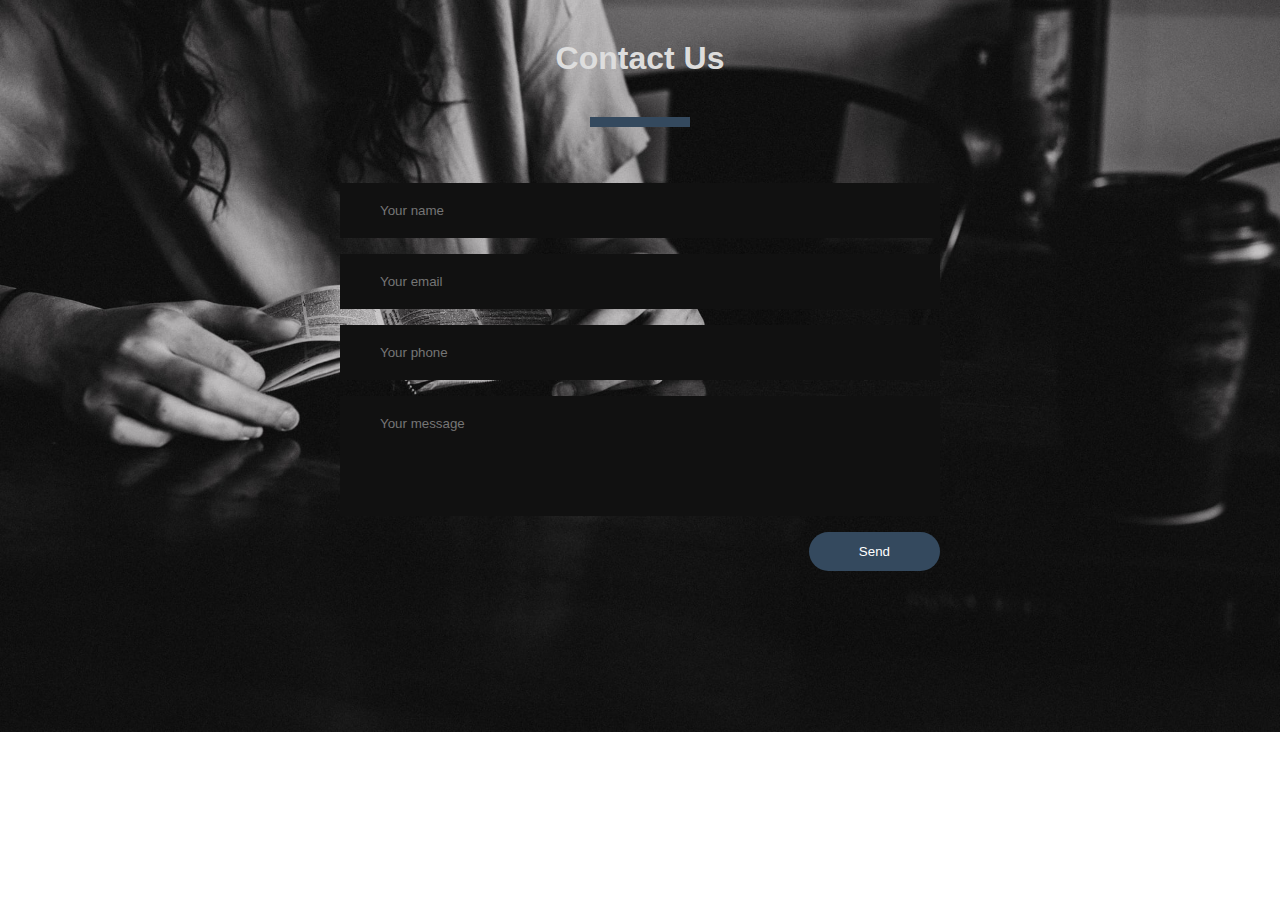
==== contact.html @ e1b55838 "Add files via upload" ====
<!DOCTYPE html>
<html lang="en" dir="ltr">
  <head>
    <title>Contact Us</title>
    <link rel="stylesheet" href="contact.css">
  </head>
  <body>

<div class="contact-section">

  <h1>Contact Us</h1>
  <div class="border"></div>
  <form class="contact-form" action="index.html" method="post">
    <input type="text" class="contact-form-text" placeholder="Your name">
    <input type="email" class="contact-form-text" placeholder="Your email">
    <input type="text" class="contact-form-text" placeholder="Your phone">
    <textarea class="contact-form-text" placeholder="Your message"></textarea>
    <input type="submit" class="contact-form-btn" value="Send">
  </form>
</div>


  </body>
</html>
---- contact.css ----
*{
  margin: 0;
  padding: 0;
  font-family: "montserrat",sans-serif;
}
body{
  background: url(img/j.jpg) no-repeat center;
  background-size: cover;
  background-position: center;
}
.contact-section{

  padding: 40px 0;
}
.contact-section h1{
  text-align: center;
  color: #ddd;
}
.border{
  width: 100px;
  height: 10px;
  background: #34495e;
  margin: 40px auto;
}

.contact-form{
  max-width: 600px;
  margin: auto;
  padding: 0 10px;
  overflow: hidden;
}

.contact-form-text{
  display: block;
  width: 100%;
  box-sizing: border-box;
  margin: 16px 0;
  border: 0;
  background: #111;
  padding: 20px 40px;
  outline: none;
  color: #ddd;
  transition: 0.5s;
}
.contact-form-text:focus{
  box-shadow: 0 0 10px 4px #34495e;
}
textarea.contact-form-text{
  resize: none;
  height: 120px;
}
.contact-form-btn{
  float: right;
  border: 0;
  background: #34495e;
  color: #fff;
  padding: 12px 50px;
  border-radius: 20px;
  cursor: pointer;
  transition: 0.5s;
}
.contact-form-btn:hover{
  background: #2980b9;
}
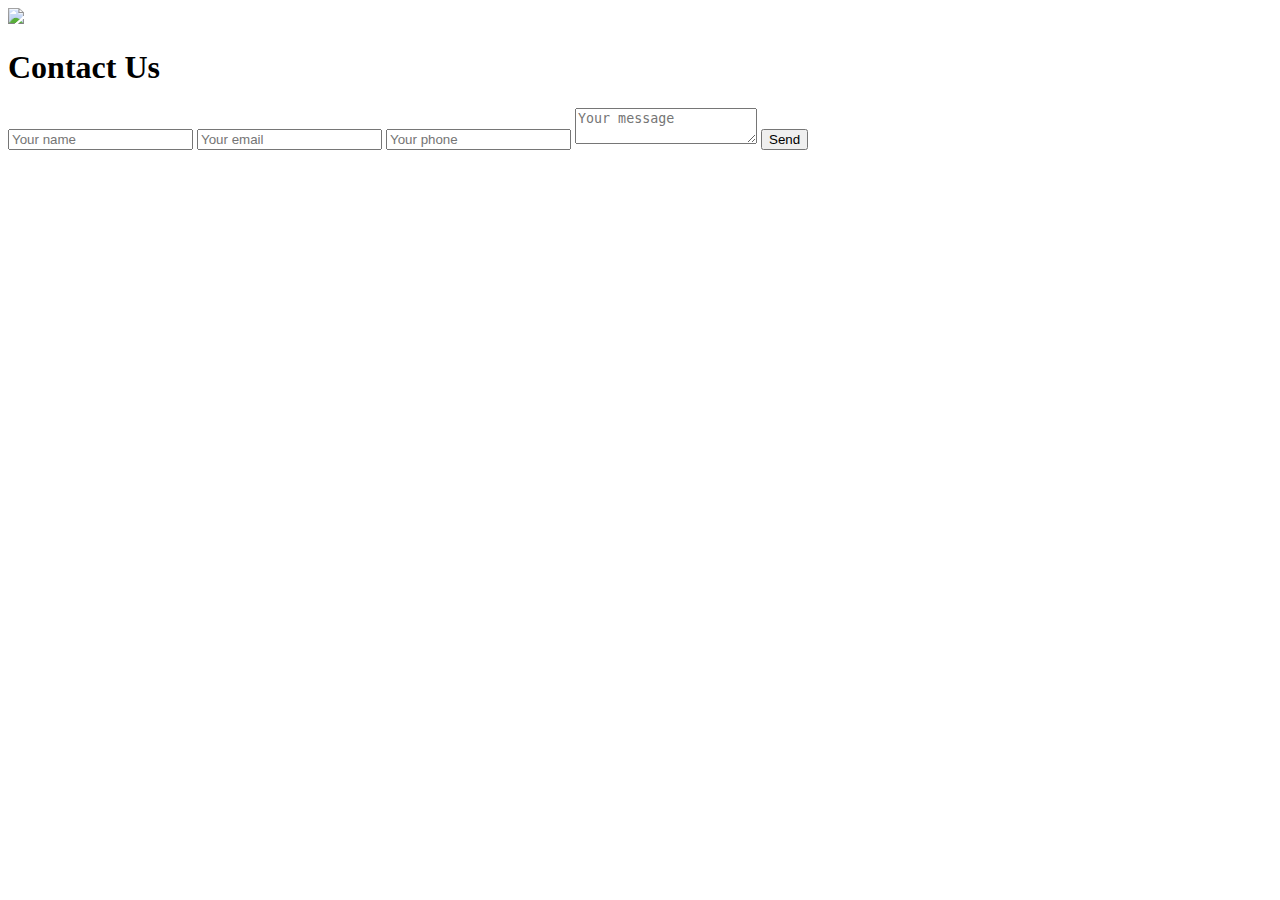
==== commit 5fe42d3a: "Update contact.html" ====
--- a/contact.html
+++ b/contact.html
@@ -3,18 +3,22 @@
   <head>
     <title>Contact Us</title>
     <link rel="stylesheet" href="contact.css">
+    <meta name="viewport" content="width=device-width, initial-scale=1.0">
+
   </head>
   <body>
+    <div><a href="main.html"><img class="logo" src="bg/1.png"></a></div>
+
 
 <div class="contact-section">
 
   <h1>Contact Us</h1>
   <div class="border"></div>
-  <form class="contact-form" action="index.html" method="post">
-    <input type="text" class="contact-form-text" placeholder="Your name">
-    <input type="email" class="contact-form-text" placeholder="Your email">
-    <input type="text" class="contact-form-text" placeholder="Your phone">
-    <textarea class="contact-form-text" placeholder="Your message"></textarea>
+  <form class="contact-form" action="thankyou.php" method="post">
+    <input type="text" required class="contact-form-text" name='name' placeholder="Your name">
+    <input type="email" required class="contact-form-text" name='email' placeholder="Your email">
+    <input type="text" required class="contact-form-text" name='phone' placeholder="Your phone">
+    <textarea class="contact-form-text" required name='msg' placeholder="Your message"></textarea>
     <input type="submit" class="contact-form-btn" value="Send">
   </form>
 </div>
